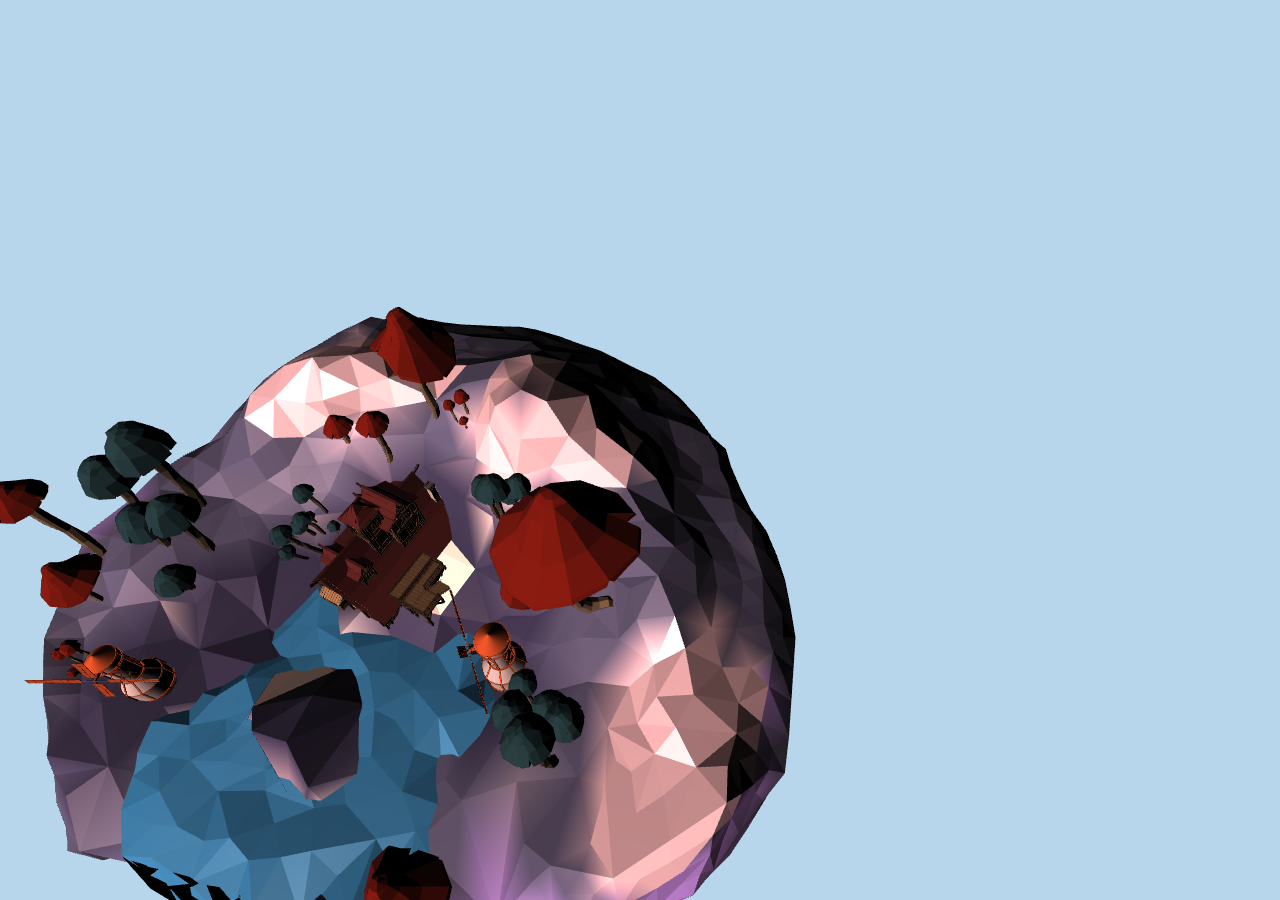
==== indextrial2.html @ 78135628 "update repo" ====
<!DOCTYPE html>
<html>
    <head>
        <!-- Required meta tags -->
        <meta charset="utf-8">
        <meta name="viewport" content="width=device-width, initial-scale=1">
        
        <!-- CSS -->
        <style>
            body{
                margin:0;
            }
            canvas{
                display:block;
            }
        </style>
        
        <title>3D Model</title>
    </head>
    <body>
        <!-- HTML -->
        <!-- JS -->
        <!-- <script src="three-2.js"></script> -->
        <script src="scr.js"></script>
        <script src="three.js"></script>
        <script type="module" src = "GLTFLoader.js"></script>
        <script type = "module" src="OrbitControls.js"></script>
        <script type="module">
            import {GLTFLoader} from "./GLTFLoader.js";
            var scene = new THREE.Scene();
            var camera = new THREE.PerspectiveCamera(75,window.innerWidth/window.innerHeight,0.1,1000)
            camera.position.set(10,30,20);
            var renderer = new THREE.WebGLRenderer({antialias: true});
            renderer.setSize(window.innerWidth,window.innerHeight);
            document.body.appendChild(renderer.domElement);
            window.addEventListener('resize', () => {
                renderer.setSize(window.innerWidth,window.innerHeight);
                camera.aspect = window.innerWidth / window.innerHeight;
                camera.updateProjectionMatrix();
            })
            
            var controls = new THREE.OrbitControls( camera, renderer.domElement );
            controls.enableDamping=true;
            controls.screenSpacePanning = false;
            controls.maxDistance = 30;
            controls.maxPolarAngle = Math.PI / 2.8;
            controls.update();
            // https://www.youtube.com/watch?v=cNCGdy8I8QQ
            
            var loader = new GLTFLoader();
            var obj;
            loader.load("magicIsland.glb", function(object){
                obj = object.scene;
                obj.position.z = 12.8971 ;
                obj.position.y = -3;
                obj.position.x = 0;
                scene.add(object.scene);
            });
            var spotLight = new THREE.SpotLight("#FFC5B1")

            spotLight.position.set( 0.4982 , 70.32728 , 90.7961  );
            spotLight.power = 5;
			spotLight.angle = Math.PI / 1;
			spotLight.decay = -5;
			spotLight.distance = .2;
			spotLight.castShadow = true;

            scene.background = new THREE.Color("#b7d6eb");
            // var light = new THREE.AmbientLight("#FFC5B1");
            scene.add(spotLight);
            
            function render() {
                requestAnimationFrame(render);
                renderer.render(scene, camera);
                controls.update();
            }
            render();
            
        </script>
        
        
    </body>
</html>
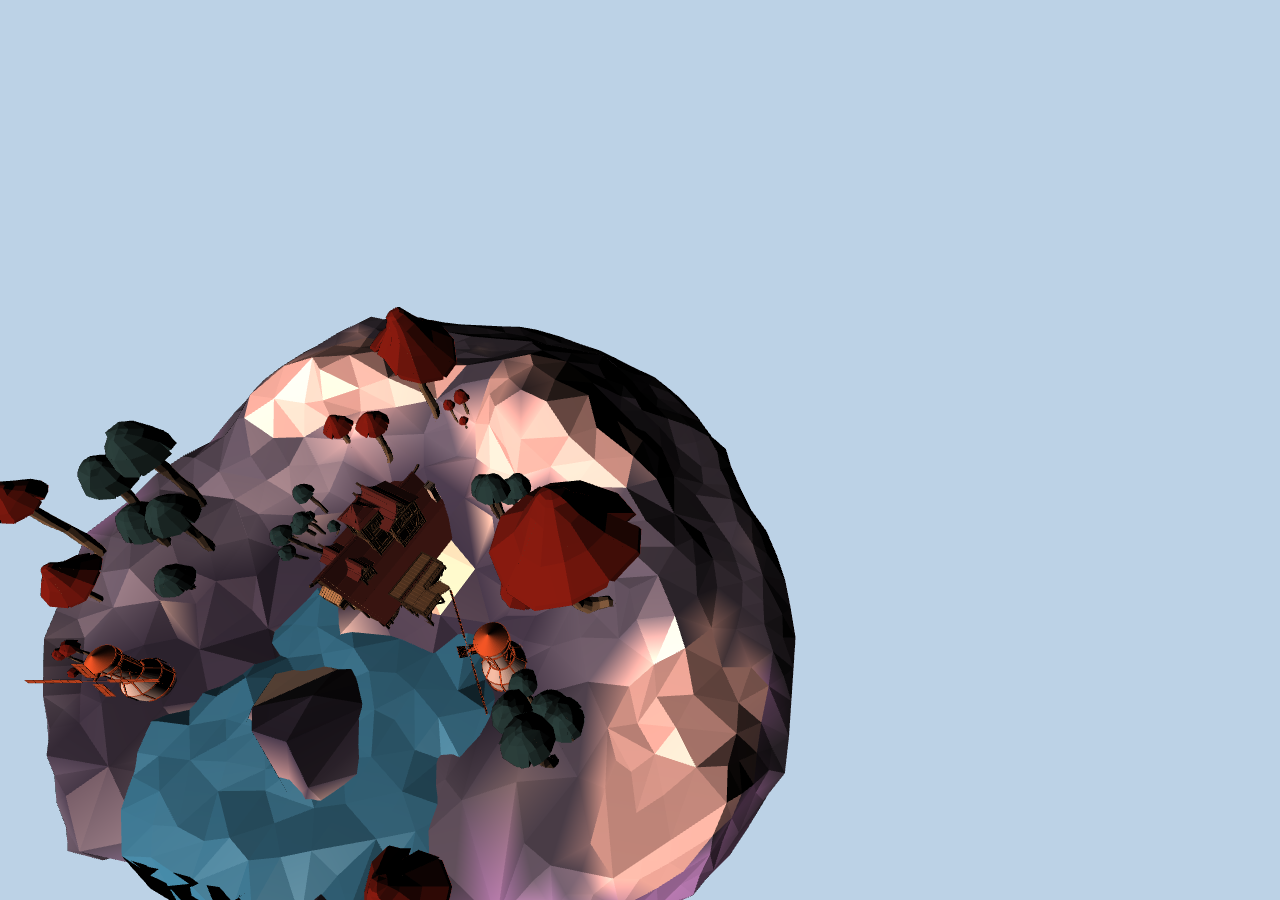
==== commit dd7024f0: "update repo" ====
--- a/indextrial2.html
+++ b/indextrial2.html
@@ -56,7 +56,7 @@
                 obj.position.x = 0;
                 scene.add(object.scene);
             });
-            var spotLight = new THREE.SpotLight("#FFC5B1")
+            var spotLight = new THREE.SpotLight("#FFC19E")
 
             spotLight.position.set( 0.4982 , 70.32728 , 90.7961  );
             spotLight.power = 5;
@@ -65,7 +65,7 @@
 			spotLight.distance = .2;
 			spotLight.castShadow = true;
 
-            scene.background = new THREE.Color("#b7d6eb");
+            scene.background = new THREE.Color("#BCD2E6");
             // var light = new THREE.AmbientLight("#FFC5B1");
             scene.add(spotLight);
             
